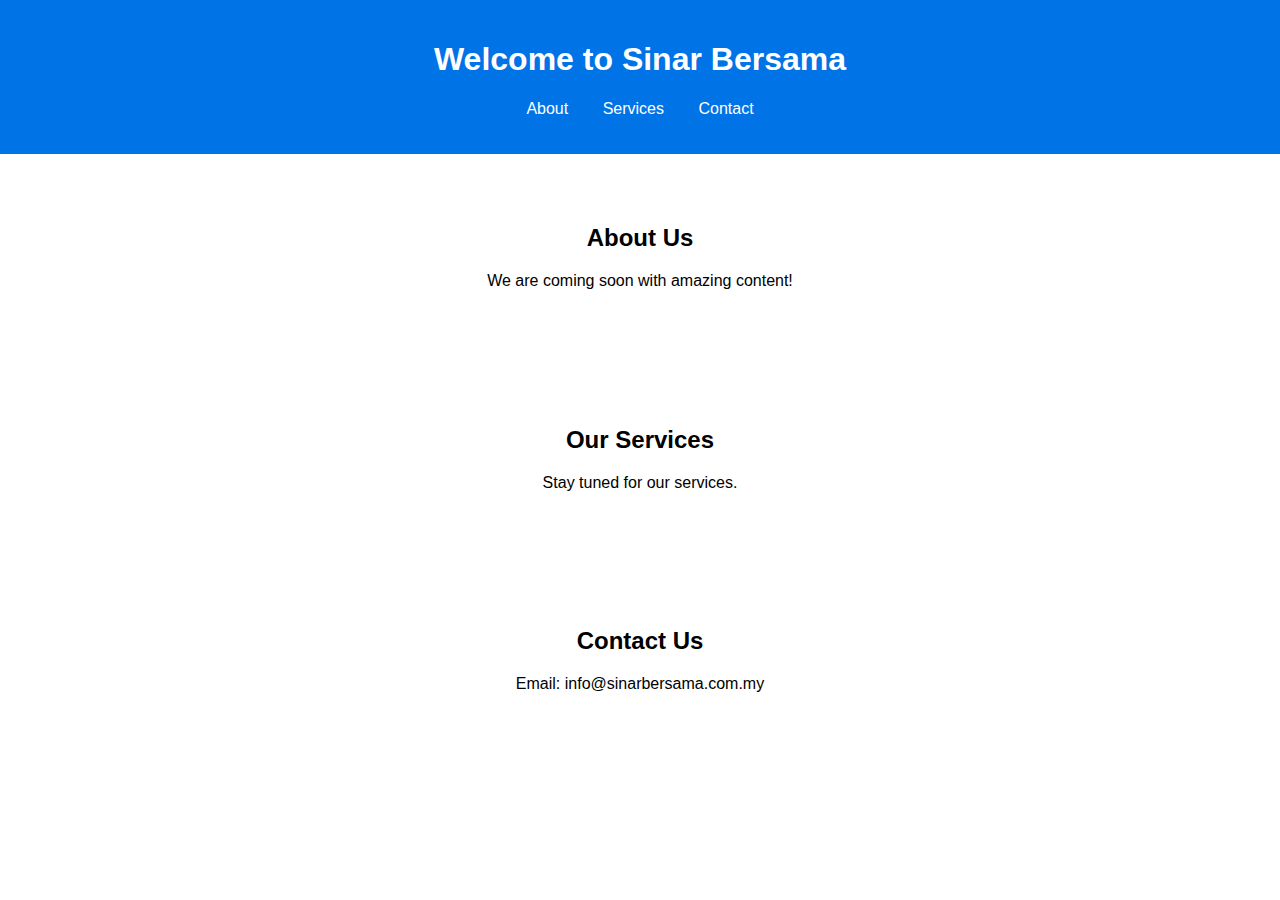
==== index.html @ 193851cc "Initial commit - Sinar Bersama website" ====
<!DOCTYPE html>
<html lang="en">
<head>
    <meta charset="UTF-8">
    <meta name="viewport" content="width=device-width, initial-scale=1.0">
    <title>Sinar Bersama</title>
    <link rel="stylesheet" href="style.css">
</head>
<body>
    <header>
        <h1>Welcome to Sinar Bersama</h1>
        <nav>
            <ul>
                <li><a href="#about">About</a></li>
                <li><a href="#services">Services</a></li>
                <li><a href="#contact">Contact</a></li>
            </ul>
        </nav>
    </header>
    
    <section id="about">
        <h2>About Us</h2>
        <p>We are coming soon with amazing content!</p>
    </section>

    <section id="services">
        <h2>Our Services</h2>
        <p>Stay tuned for our services.</p>
    </section>

    <section id="contact">
        <h2>Contact Us</h2>
        <p>Email: info@sinarbersama.com.my</p>
    </section>
    
    <script src="script.js"></script>

    <style>
        body {
            font-family: Arial, sans-serif;
            margin: 0;
            padding: 0;
            text-align: center;
        }
        header {
            background-color: #0073e6;
            color: white;
            padding: 20px;
        }
        nav ul {
            list-style: none;
            padding: 0;
        }
        nav ul li {
            display: inline;
            margin: 0 15px;
        }
        nav ul li a {
            color: white;
            text-decoration: none;
        }
        section {
            padding: 50px;
        }
    </style>
    
    <script>
        document.addEventListener("DOMContentLoaded", function() {
            console.log("Website loaded successfully");
        });
    </script>
</body>
</html>
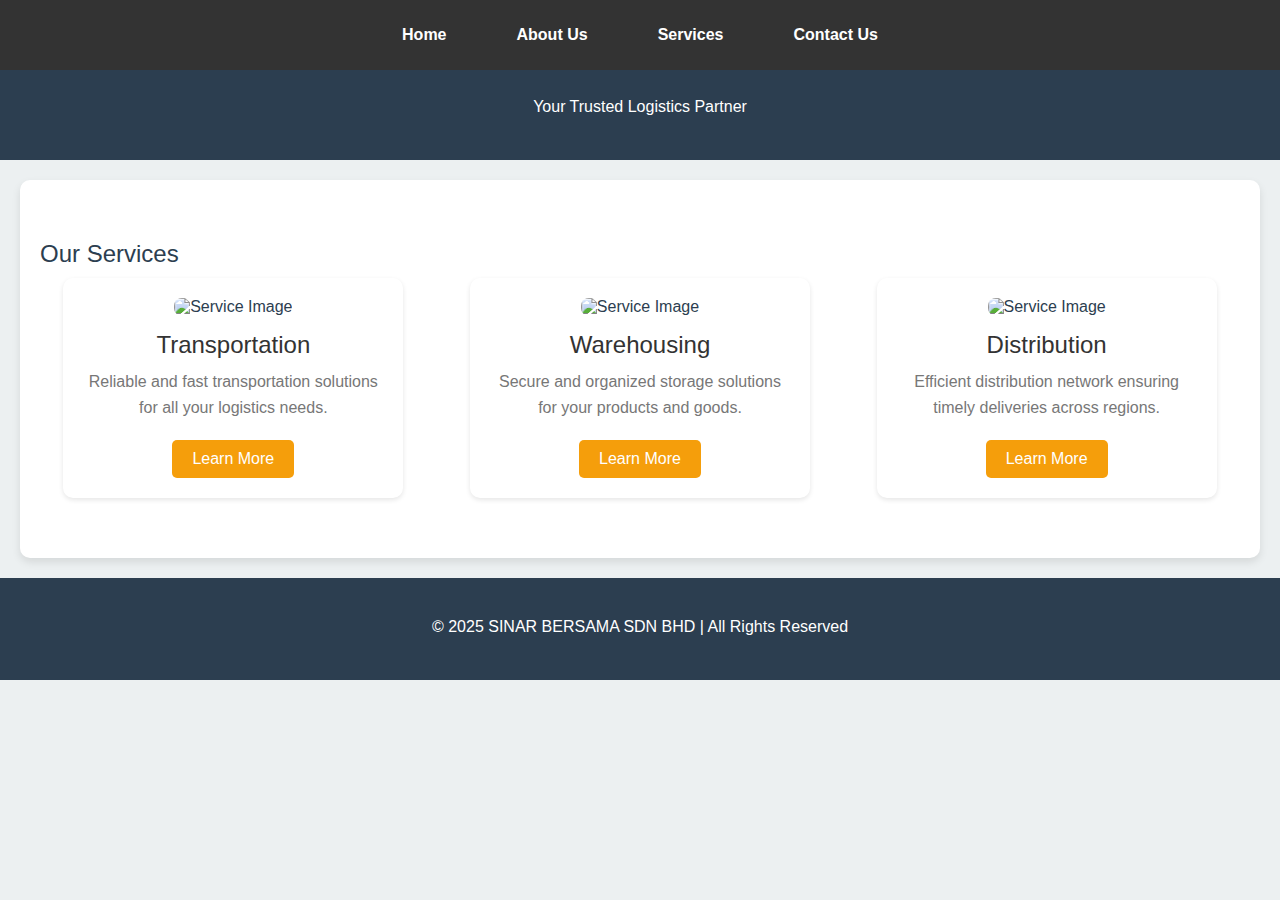
==== commit 28b862e6: "Second Changes on styles and html" ====
--- a/index.html
+++ b/index.html
@@ -3,71 +3,50 @@
 <head>
     <meta charset="UTF-8">
     <meta name="viewport" content="width=device-width, initial-scale=1.0">
-    <title>Sinar Bersama</title>
-    <link rel="stylesheet" href="style.css">
+    <title>SINAR BERSAMA SDN BHD</title>
+    <link rel="stylesheet" href="styles.css">
 </head>
 <body>
     <header>
-        <h1>Welcome to Sinar Bersama</h1>
-        <nav>
-            <ul>
-                <li><a href="#about">About</a></li>
-                <li><a href="#services">Services</a></li>
-                <li><a href="#contact">Contact</a></li>
-            </ul>
-        </nav>
+        <h1>SINAR BERSAMA SDN BHD</h1>
+        <p>Your Trusted Logistics Partner</p>
     </header>
+
+    <nav>
+        <ul>
+            <li><a href="index.html">Home</a></li>
+            <li><a href="about.html">About Us</a></li>
+            <li><a href="services.html">Services</a></li>
+            <li><a href="contact.html">Contact Us</a></li>
+        </ul>
+    </nav>
     
-    <section id="about">
-        <h2>About Us</h2>
-        <p>We are coming soon with amazing content!</p>
+    <section>
+        <h2>Our Services</h2>
+        <div class="card-container">
+            <div class="card">
+                <img src="https://via.placeholder.com/250" alt="Service Image">
+                <div class="card-title">Transportation</div>
+                <p class="card-description">Reliable and fast transportation solutions for all your logistics needs.</p>
+                <button>Learn More</button>
+            </div>
+            <div class="card">
+                <img src="https://via.placeholder.com/250" alt="Service Image">
+                <div class="card-title">Warehousing</div>
+                <p class="card-description">Secure and organized storage solutions for your products and goods.</p>
+                <button>Learn More</button>
+            </div>
+            <div class="card">
+                <img src="https://via.placeholder.com/250" alt="Service Image">
+                <div class="card-title">Distribution</div>
+                <p class="card-description">Efficient distribution network ensuring timely deliveries across regions.</p>
+                <button>Learn More</button>
+            </div>
+        </div>
     </section>
 
-    <section id="services">
-        <h2>Our Services</h2>
-        <p>Stay tuned for our services.</p>
-    </section>
-
-    <section id="contact">
-        <h2>Contact Us</h2>
-        <p>Email: info@sinarbersama.com.my</p>
-    </section>
-    
-    <script src="script.js"></script>
-
-    <style>
-        body {
-            font-family: Arial, sans-serif;
-            margin: 0;
-            padding: 0;
-            text-align: center;
-        }
-        header {
-            background-color: #0073e6;
-            color: white;
-            padding: 20px;
-        }
-        nav ul {
-            list-style: none;
-            padding: 0;
-        }
-        nav ul li {
-            display: inline;
-            margin: 0 15px;
-        }
-        nav ul li a {
-            color: white;
-            text-decoration: none;
-        }
-        section {
-            padding: 50px;
-        }
-    </style>
-    
-    <script>
-        document.addEventListener("DOMContentLoaded", function() {
-            console.log("Website loaded successfully");
-        });
-    </script>
+    <footer>
+        <p>© 2025 SINAR BERSAMA SDN BHD | All Rights Reserved</p>
+    </footer>
 </body>
 </html>
--- a/styles.css
+++ b/styles.css
@@ -0,0 +1,124 @@
+body {
+    font-family: 'Helvetica Neue', sans-serif;
+    background-color: #ECF0F1;
+    color: #2C3E50;
+    margin: 0;
+    padding: 0;
+}
+
+header {
+    background-color: #2C3E50;
+    color: white;
+    padding: 20px;
+    text-align: center;
+}
+
+footer {
+    background-color: #2C3E50;
+    color: white;
+    padding: 20px;
+    text-align: center;
+}
+
+/* Navigation Bar */
+nav {
+    position: fixed;
+    top: 0;
+    width: 100%;
+    background-color: #333;
+    color: white;
+    padding: 10px 0;
+    z-index: 1000;
+}
+
+nav ul {
+    list-style: none;
+    padding: 0;
+    display: flex;
+    justify-content: center;
+}
+
+nav ul li {
+    margin: 0 20px;
+}
+
+nav ul li a {
+    color: white;
+    text-decoration: none;
+    font-weight: bold;
+    padding: 10px 15px;
+    transition: background-color 0.3s ease;
+}
+
+nav ul li a:hover {
+    background-color: #555;
+    border-radius: 5px;
+}
+
+
+section {
+    padding: 40px 20px;
+    margin: 20px auto;
+    max-width: 1200px;
+    background-color: white;
+    border-radius: 10px;
+    box-shadow: 0 4px 8px rgba(0, 0, 0, 0.1);
+}
+
+h1, h2, h3 {
+    font-weight: normal;
+    margin-bottom: 10px;
+}
+
+p {
+    line-height: 1.6;
+    margin-bottom: 20px;
+}
+
+.card-container {
+    display: flex;
+    flex-wrap: wrap;
+    justify-content: space-around;
+    gap: 20px;
+}
+
+.card {
+    background-color: #fff;
+    border-radius: 10px;
+    box-shadow: 0 2px 5px rgba(0, 0, 0, 0.1);
+    width: 300px;
+    padding: 20px;
+    text-align: center;
+    margin-bottom: 20px;
+}
+
+.card img {
+    width: 100%;
+    height: auto;
+    border-radius: 8px;
+}
+
+.card-title {
+    font-size: 1.5em;
+    color: #333;
+    margin-top: 15px;
+}
+
+.card-description {
+    color: #777;
+    margin-top: 10px;
+}
+
+button {
+    background-color: #F59E0B;
+    color: white;
+    border: none;
+    padding: 10px 20px;
+    border-radius: 5px;
+    font-size: 16px;
+    cursor: pointer;
+}
+
+button:hover {
+    background-color: #FBBF24;
+}
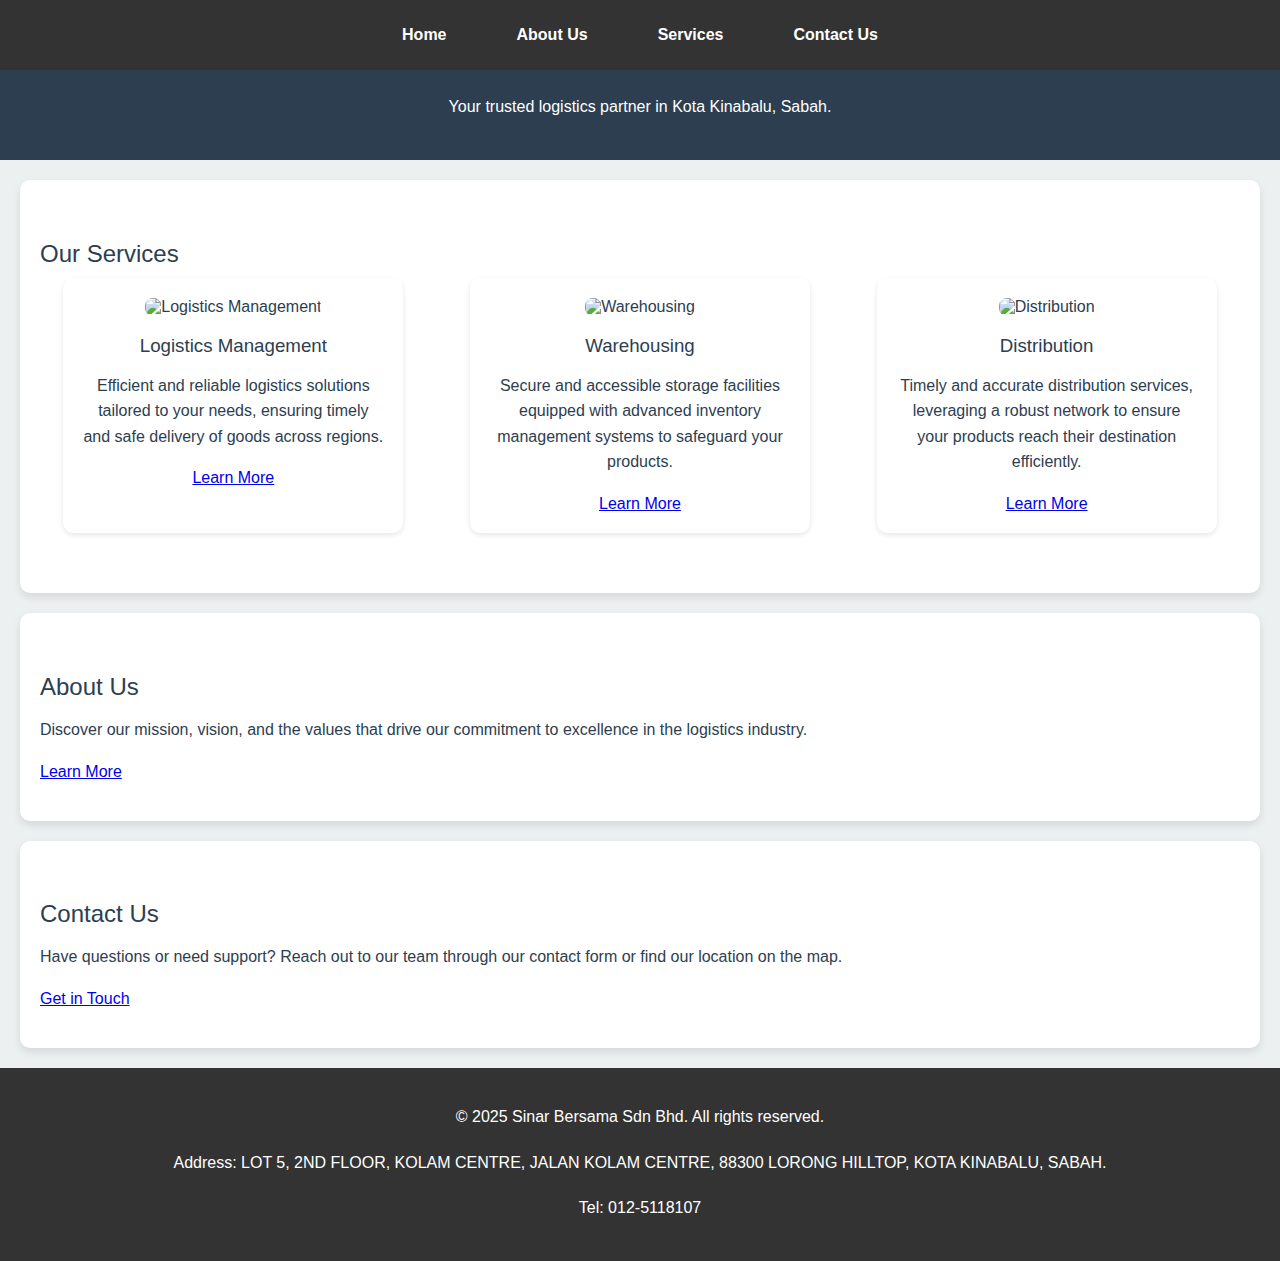
==== commit 40236827: "Design and Content Changes" ====
--- a/index.html
+++ b/index.html
@@ -3,15 +3,10 @@
 <head>
     <meta charset="UTF-8">
     <meta name="viewport" content="width=device-width, initial-scale=1.0">
-    <title>SINAR BERSAMA SDN BHD</title>
+    <title>Sinar Bersama Sdn Bhd - Home</title>
     <link rel="stylesheet" href="styles.css">
 </head>
 <body>
-    <header>
-        <h1>SINAR BERSAMA SDN BHD</h1>
-        <p>Your Trusted Logistics Partner</p>
-    </header>
-
     <nav>
         <ul>
             <li><a href="index.html">Home</a></li>
@@ -20,33 +15,53 @@
             <li><a href="contact.html">Contact Us</a></li>
         </ul>
     </nav>
-    
-    <section>
+
+    <header>
+        <h1>Welcome to Sinar Bersama Sdn Bhd</h1>
+        <p>Your trusted logistics partner in Kota Kinabalu, Sabah.</p>
+    </header>
+
+    <section class="services">
         <h2>Our Services</h2>
         <div class="card-container">
             <div class="card">
-                <img src="https://via.placeholder.com/250" alt="Service Image">
-                <div class="card-title">Transportation</div>
-                <p class="card-description">Reliable and fast transportation solutions for all your logistics needs.</p>
-                <button>Learn More</button>
+                <img src="placeholder-image.jpg" alt="Logistics Management">
+                <h3>Logistics Management</h3>
+                <p>Efficient and reliable logistics solutions tailored to your needs, ensuring timely and safe delivery of goods across regions.</p>
+                <a href="services.html" class="btn">Learn More</a>
             </div>
             <div class="card">
-                <img src="https://via.placeholder.com/250" alt="Service Image">
-                <div class="card-title">Warehousing</div>
-                <p class="card-description">Secure and organized storage solutions for your products and goods.</p>
-                <button>Learn More</button>
+                <img src="placeholder-image.jpg" alt="Warehousing">
+                <h3>Warehousing</h3>
+                <p>Secure and accessible storage facilities equipped with advanced inventory management systems to safeguard your products.</p>
+                <a href="services.html" class="btn">Learn More</a>
             </div>
             <div class="card">
-                <img src="https://via.placeholder.com/250" alt="Service Image">
-                <div class="card-title">Distribution</div>
-                <p class="card-description">Efficient distribution network ensuring timely deliveries across regions.</p>
-                <button>Learn More</button>
+                <img src="placeholder-image.jpg" alt="Distribution">
+                <h3>Distribution</h3>
+                <p>Timely and accurate distribution services, leveraging a robust network to ensure your products reach their destination efficiently.</p>
+                <a href="services.html" class="btn">Learn More</a>
             </div>
         </div>
     </section>
 
+    <section class="about-preview">
+        <h2>About Us</h2>
+        <p>Discover our mission, vision, and the values that drive our commitment to excellence in the logistics industry.</p>
+        <a href="about.html" class="btn">Learn More</a>
+    </section>
+
+    <section class="contact-preview">
+        <h2>Contact Us</h2>
+        <p>Have questions or need support? Reach out to our team through our contact form or find our location on the map.</p>
+        <a href="contact.html" class="btn">Get in Touch</a>
+    </section>
+
     <footer>
-        <p>© 2025 SINAR BERSAMA SDN BHD | All Rights Reserved</p>
+        <p>&copy; 2025 Sinar Bersama Sdn Bhd. All rights reserved.</p>
+        <p>Address: LOT 5, 2ND FLOOR, KOLAM CENTRE, JALAN KOLAM CENTRE, 88300 LORONG HILLTOP, KOTA KINABALU, SABAH.</p>
+        <p>Tel: 012-5118107</p>
     </footer>
+    
 </body>
 </html>
--- a/styles.css
+++ b/styles.css
@@ -14,11 +14,13 @@
 }
 
 footer {
-    background-color: #2C3E50;
+    background-color: #333;
     color: white;
     padding: 20px;
     text-align: center;
+    margin-top: 20px;
 }
+
 
 /* Navigation Bar */
 nav {
@@ -122,3 +124,59 @@
 button:hover {
     background-color: #FBBF24;
 }
+
+.contact-form {
+    max-width: 600px;
+    margin: 20px auto;
+    background-color: #fff;
+    padding: 20px;
+    border-radius: 8px;
+    box-shadow: 0 2px 4px rgba(0, 0, 0, 0.1);
+}
+
+.contact-form h2 {
+    text-align: center;
+    color: #333;
+}
+
+.form-group {
+    margin-bottom: 15px;
+}
+
+.form-group label {
+    display: block;
+    font-weight: bold;
+    margin-bottom: 5px;
+    color: #333;
+}
+
+.form-group input,
+.form-group textarea {
+    width: 100%;
+    padding: 10px;
+    border: 1px solid #ccc;
+    border-radius: 4px;
+    box-sizing: border-box;
+    font-size: 16px;
+}
+
+.form-group textarea {
+    resize: vertical;
+}
+
+.contact-form .btn {
+    display: block;
+    width: 100%;
+    padding: 10px;
+    background-color: #333;
+    color: #fff;
+    border: none;
+    border-radius: 4px;
+    font-size: 16px;
+    cursor: pointer;
+    transition: background-color 0.3s ease;
+}
+
+.contact-form .btn:hover {
+    background-color: #555;
+}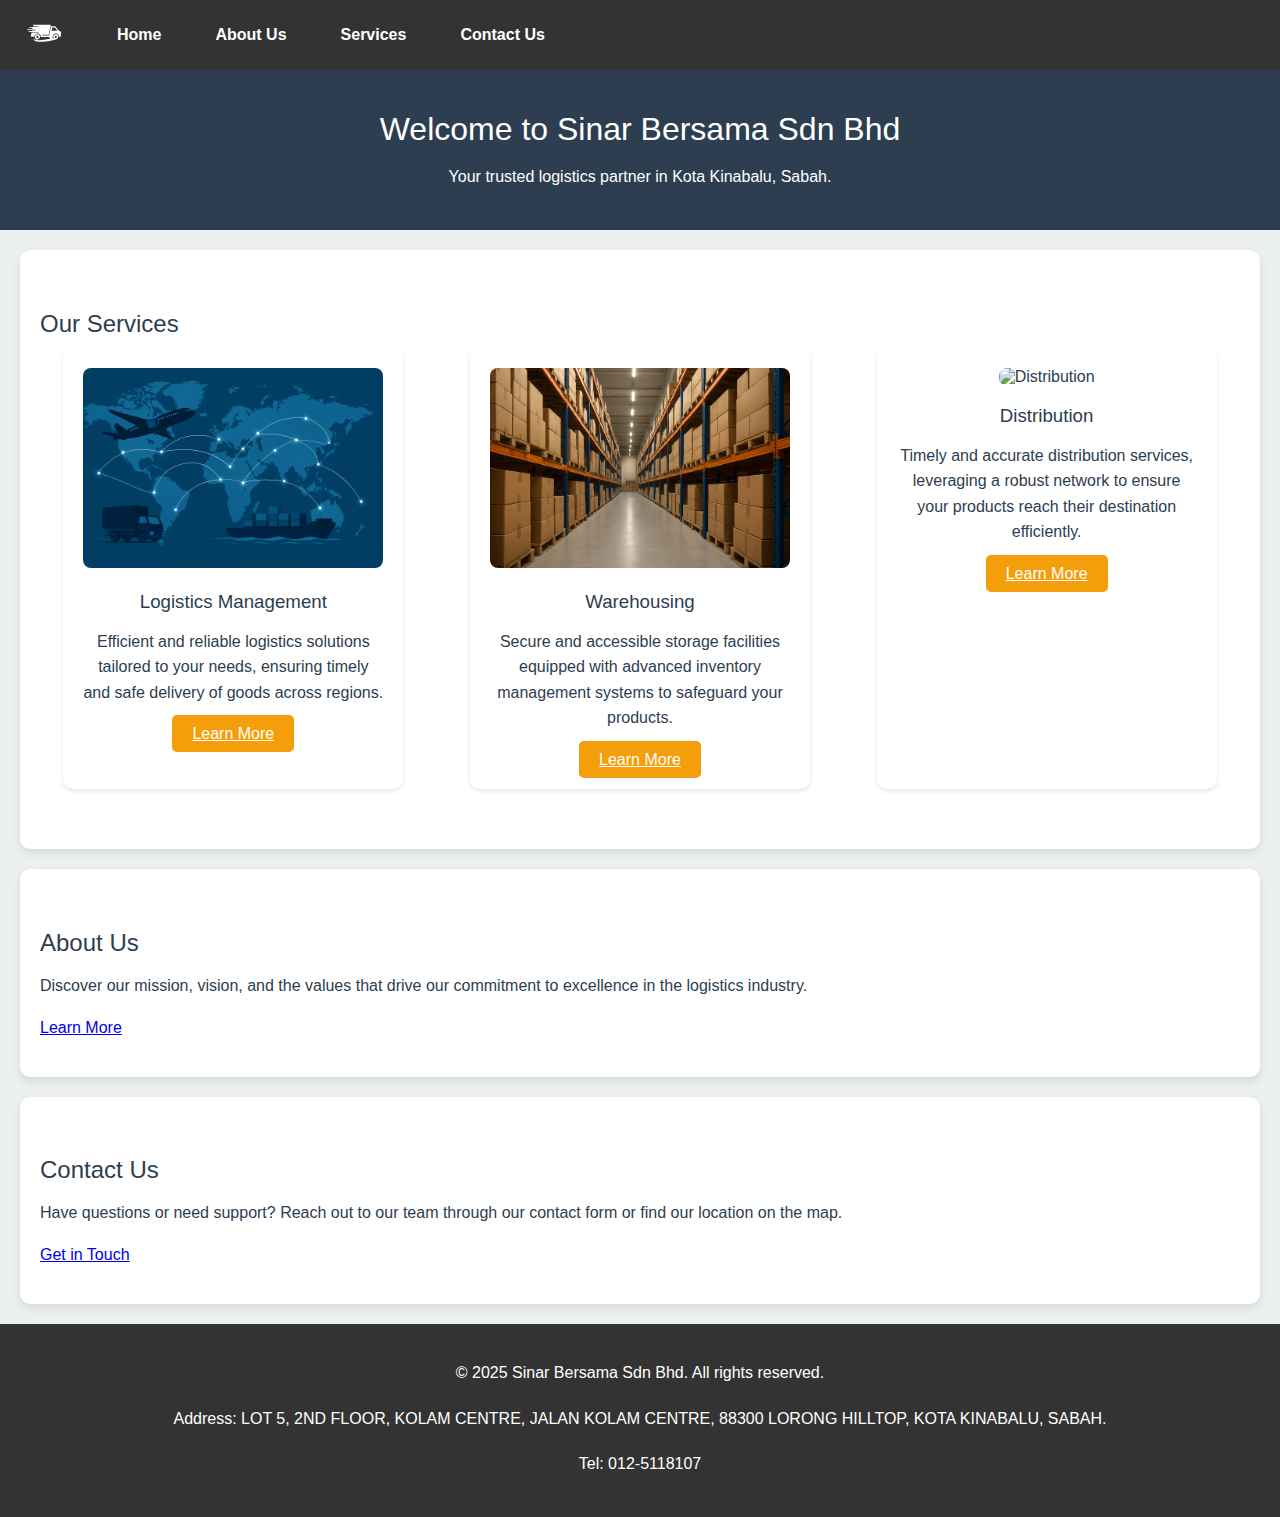
==== commit bcf371ef: "Added Logo" ====
--- a/index.html
+++ b/index.html
@@ -8,6 +8,7 @@
 </head>
 <body>
     <nav>
+        <img src="images/logoW.svg" a href="index.html" alt="Sinar Bersama Sdn Bhd Logo" class="logo">
         <ul>
             <li><a href="index.html">Home</a></li>
             <li><a href="about.html">About Us</a></li>
@@ -25,22 +26,22 @@
         <h2>Our Services</h2>
         <div class="card-container">
             <div class="card">
-                <img src="placeholder-image.jpg" alt="Logistics Management">
+                <img src="images/transport.png" alt="Logistics Management">
                 <h3>Logistics Management</h3>
                 <p>Efficient and reliable logistics solutions tailored to your needs, ensuring timely and safe delivery of goods across regions.</p>
-                <a href="services.html" class="btn">Learn More</a>
+                <a href="services.html" class="button">Learn More</a>
             </div>
             <div class="card">
-                <img src="placeholder-image.jpg" alt="Warehousing">
+                <img src="images/warehouse.png" alt="Warehousing">
                 <h3>Warehousing</h3>
                 <p>Secure and accessible storage facilities equipped with advanced inventory management systems to safeguard your products.</p>
-                <a href="services.html" class="btn">Learn More</a>
+                <a href="services.html" class="button">Learn More</a>
             </div>
             <div class="card">
                 <img src="placeholder-image.jpg" alt="Distribution">
                 <h3>Distribution</h3>
                 <p>Timely and accurate distribution services, leveraging a robust network to ensure your products reach their destination efficiently.</p>
-                <a href="services.html" class="btn">Learn More</a>
+                <a href="services.html" class="button">Learn More</a>
             </div>
         </div>
     </section>
@@ -62,6 +63,7 @@
         <p>Address: LOT 5, 2ND FLOOR, KOLAM CENTRE, JALAN KOLAM CENTRE, 88300 LORONG HILLTOP, KOTA KINABALU, SABAH.</p>
         <p>Tel: 012-5118107</p>
     </footer>
+
     
 </body>
 </html>
--- a/styles.css
+++ b/styles.css
@@ -22,39 +22,41 @@
 }
 
 
-/* Navigation Bar */
+/* Navigation Styling */
 nav {
-    position: fixed;
-    top: 0;
-    width: 100%;
-    background-color: #333;
-    color: white;
-    padding: 10px 0;
-    z-index: 1000;
+    display: flex;
+    align-items: center;
+    background-color: #333; /* Adjust the background color as needed */
+    padding: 10px 20px;
+}
+
+nav .logo {
+    height: 50px; 
+    margin-right: 20px;
 }
 
 nav ul {
-    list-style: none;
+    list-style-type: none;
+    margin: 0;
     padding: 0;
     display: flex;
-    justify-content: center;
 }
 
 nav ul li {
-    margin: 0 20px;
+    margin: 0 15px;
 }
 
 nav ul li a {
-    color: white;
     text-decoration: none;
+    color: #fff; /* Adjust the text color as needed */
     font-weight: bold;
-    padding: 10px 15px;
+    padding: 8px 12px;
     transition: background-color 0.3s ease;
 }
 
 nav ul li a:hover {
-    background-color: #555;
-    border-radius: 5px;
+    background-color: #555; /* Adjust the hover background color as needed */
+    border-radius: 4px;
 }
 
 
@@ -111,7 +113,7 @@
     margin-top: 10px;
 }
 
-button {
+.button {
     background-color: #F59E0B;
     color: white;
     border: none;
@@ -121,62 +123,7 @@
     cursor: pointer;
 }
 
-button:hover {
+.button:hover {
     background-color: #FBBF24;
 }
 
-.contact-form {
-    max-width: 600px;
-    margin: 20px auto;
-    background-color: #fff;
-    padding: 20px;
-    border-radius: 8px;
-    box-shadow: 0 2px 4px rgba(0, 0, 0, 0.1);
-}
-
-.contact-form h2 {
-    text-align: center;
-    color: #333;
-}
-
-.form-group {
-    margin-bottom: 15px;
-}
-
-.form-group label {
-    display: block;
-    font-weight: bold;
-    margin-bottom: 5px;
-    color: #333;
-}
-
-.form-group input,
-.form-group textarea {
-    width: 100%;
-    padding: 10px;
-    border: 1px solid #ccc;
-    border-radius: 4px;
-    box-sizing: border-box;
-    font-size: 16px;
-}
-
-.form-group textarea {
-    resize: vertical;
-}
-
-.contact-form .btn {
-    display: block;
-    width: 100%;
-    padding: 10px;
-    background-color: #333;
-    color: #fff;
-    border: none;
-    border-radius: 4px;
-    font-size: 16px;
-    cursor: pointer;
-    transition: background-color 0.3s ease;
-}
-
-.contact-form .btn:hover {
-    background-color: #555;
-}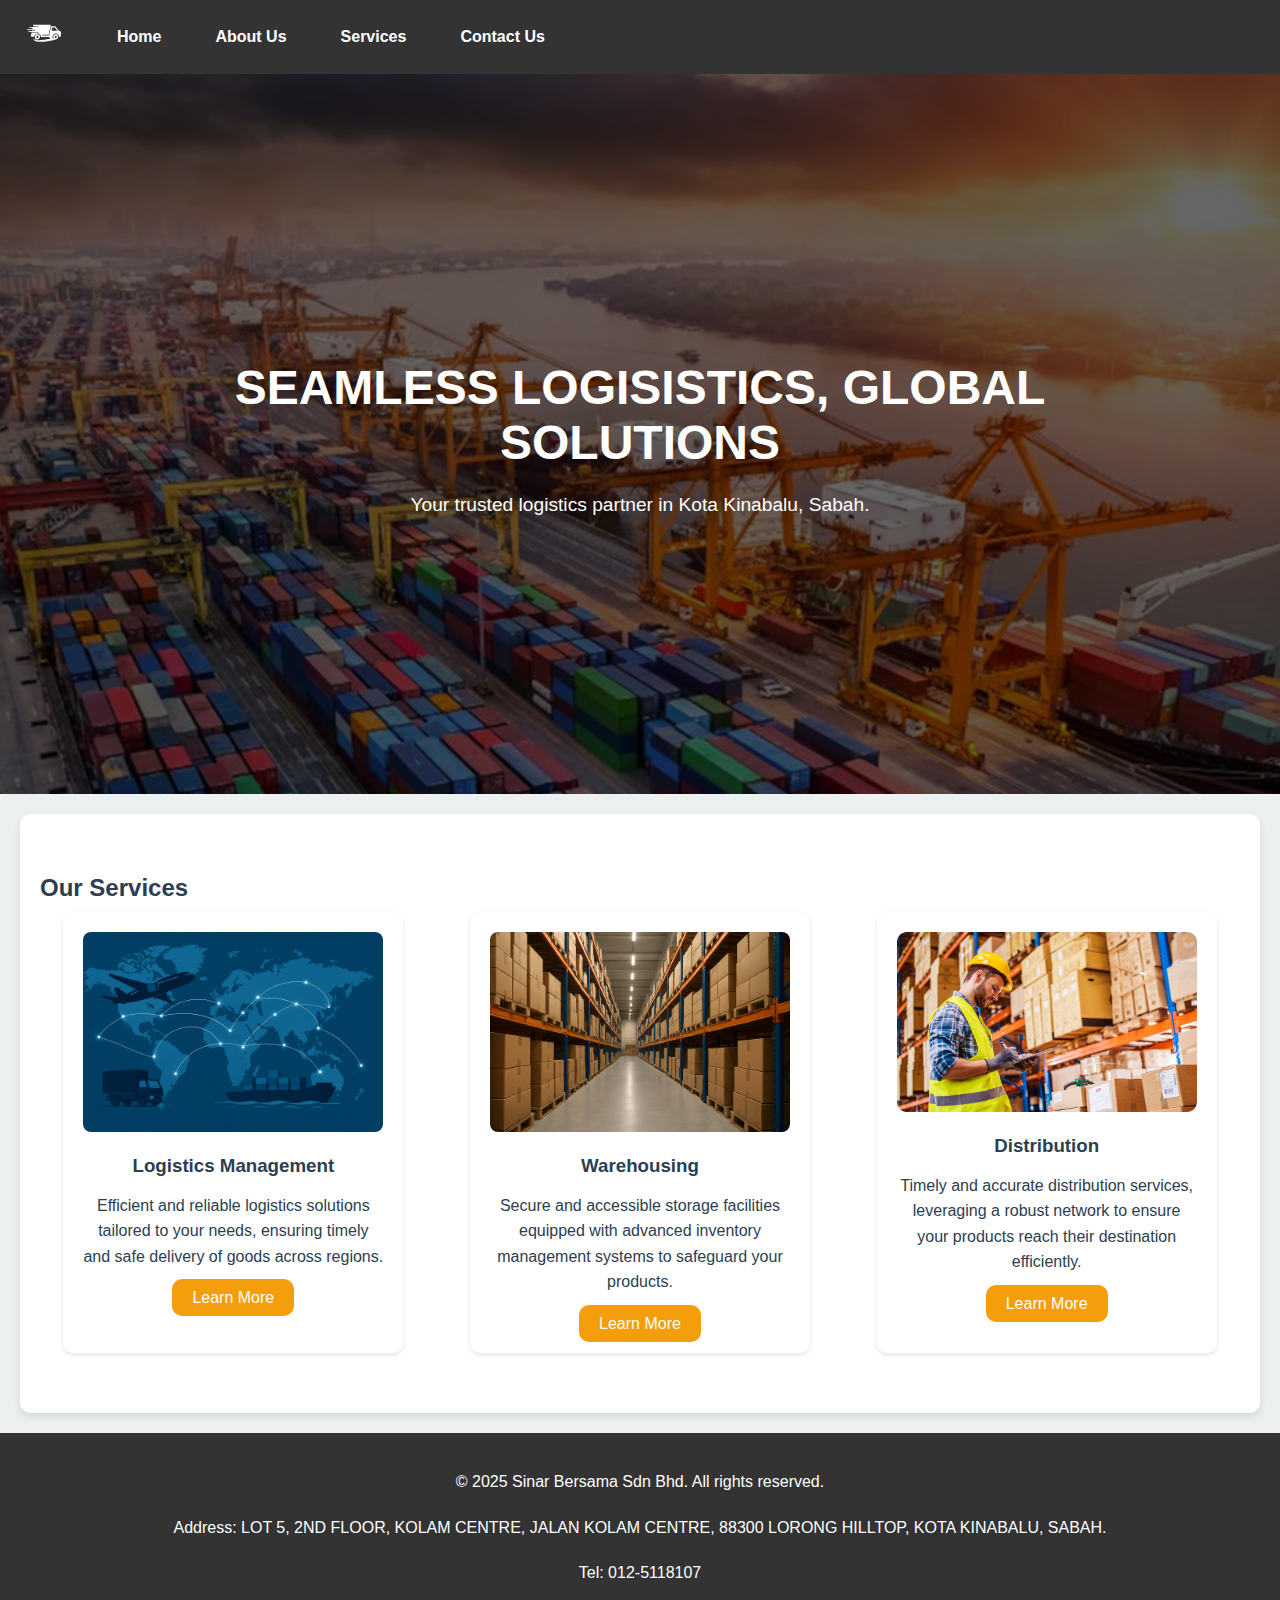
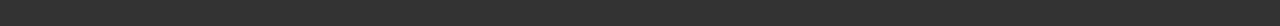
==== commit e7cf0ff5: "Front Page" ====
--- a/index.html
+++ b/index.html
@@ -8,7 +8,7 @@
 </head>
 <body>
     <nav>
-        <img src="images/logoW.svg" a href="index.html" alt="Sinar Bersama Sdn Bhd Logo" class="logo">
+        <a href="index.html" ><img src="images/logoW.svg" a href="index.html" alt="Sinar Bersama Sdn Bhd Logo" class="logo"></a>
         <ul>
             <li><a href="index.html">Home</a></li>
             <li><a href="about.html">About Us</a></li>
@@ -17,12 +17,16 @@
         </ul>
     </nav>
 
-    <header>
-        <h1>Welcome to Sinar Bersama Sdn Bhd</h1>
-        <p>Your trusted logistics partner in Kota Kinabalu, Sabah.</p>
+    <!-- FRONT SECTION -->
+    <header class="front">
+        <div class="front-content">
+            <h1>SEAMLESS LOGISISTICS, GLOBAL SOLUTIONS</h1>
+            <p>Your trusted logistics partner in Kota Kinabalu, Sabah.</p>
+        </div>
     </header>
 
-    <section class="services">
+    <!-- SERVICES SECTION -->
+    <section>
         <h2>Our Services</h2>
         <div class="card-container">
             <div class="card">
@@ -38,7 +42,7 @@
                 <a href="services.html" class="button">Learn More</a>
             </div>
             <div class="card">
-                <img src="placeholder-image.jpg" alt="Distribution">
+                <img src="images/human.png" alt="Distribution">
                 <h3>Distribution</h3>
                 <p>Timely and accurate distribution services, leveraging a robust network to ensure your products reach their destination efficiently.</p>
                 <a href="services.html" class="button">Learn More</a>
@@ -46,24 +50,11 @@
         </div>
     </section>
 
-    <section class="about-preview">
-        <h2>About Us</h2>
-        <p>Discover our mission, vision, and the values that drive our commitment to excellence in the logistics industry.</p>
-        <a href="about.html" class="btn">Learn More</a>
-    </section>
-
-    <section class="contact-preview">
-        <h2>Contact Us</h2>
-        <p>Have questions or need support? Reach out to our team through our contact form or find our location on the map.</p>
-        <a href="contact.html" class="btn">Get in Touch</a>
-    </section>
-
+    <!-- FOOTER -->
     <footer>
         <p>&copy; 2025 Sinar Bersama Sdn Bhd. All rights reserved.</p>
         <p>Address: LOT 5, 2ND FLOOR, KOLAM CENTRE, JALAN KOLAM CENTRE, 88300 LORONG HILLTOP, KOTA KINABALU, SABAH.</p>
         <p>Tel: 012-5118107</p>
     </footer>
-
-    
 </body>
 </html>
--- a/styles.css
+++ b/styles.css
@@ -4,13 +4,6 @@
     color: #2C3E50;
     margin: 0;
     padding: 0;
-}
-
-header {
-    background-color: #2C3E50;
-    color: white;
-    padding: 20px;
-    text-align: center;
 }
 
 footer {
@@ -59,8 +52,37 @@
     border-radius: 4px;
 }
 
+/* Front Header Styling */
+.front {
+    height: 80vh;
+    background: url('images/container.png') no-repeat center center/cover;
+    position: relative;
+    display: flex;
+    align-items: center;
+    justify-content: center;
+    color: white;
+    text-align: center;
+}
 
+.front-content {
+    position: relative;
+    z-index: 2;
+    max-width: 80%;
+}
+
+.front-content h1 {
+    font-size: 3rem;
+    font-weight: 900;
+    margin-bottom: 20px;
+}
+
+.front-content p {
+    font-size: 1.2rem;
+}
+
+/* Section Styling */
 section {
+    position: relative;
     padding: 40px 20px;
     margin: 20px auto;
     max-width: 1200px;
@@ -70,7 +92,7 @@
 }
 
 h1, h2, h3 {
-    font-weight: normal;
+    font-weight: bold;
     margin-bottom: 10px;
 }
 
@@ -79,6 +101,7 @@
     margin-bottom: 20px;
 }
 
+/* Cards Styling */
 .card-container {
     display: flex;
     flex-wrap: wrap;
@@ -117,8 +140,9 @@
     background-color: #F59E0B;
     color: white;
     border: none;
+    text-decoration: none;
     padding: 10px 20px;
-    border-radius: 5px;
+    border-radius: 10px;
     font-size: 16px;
     cursor: pointer;
 }
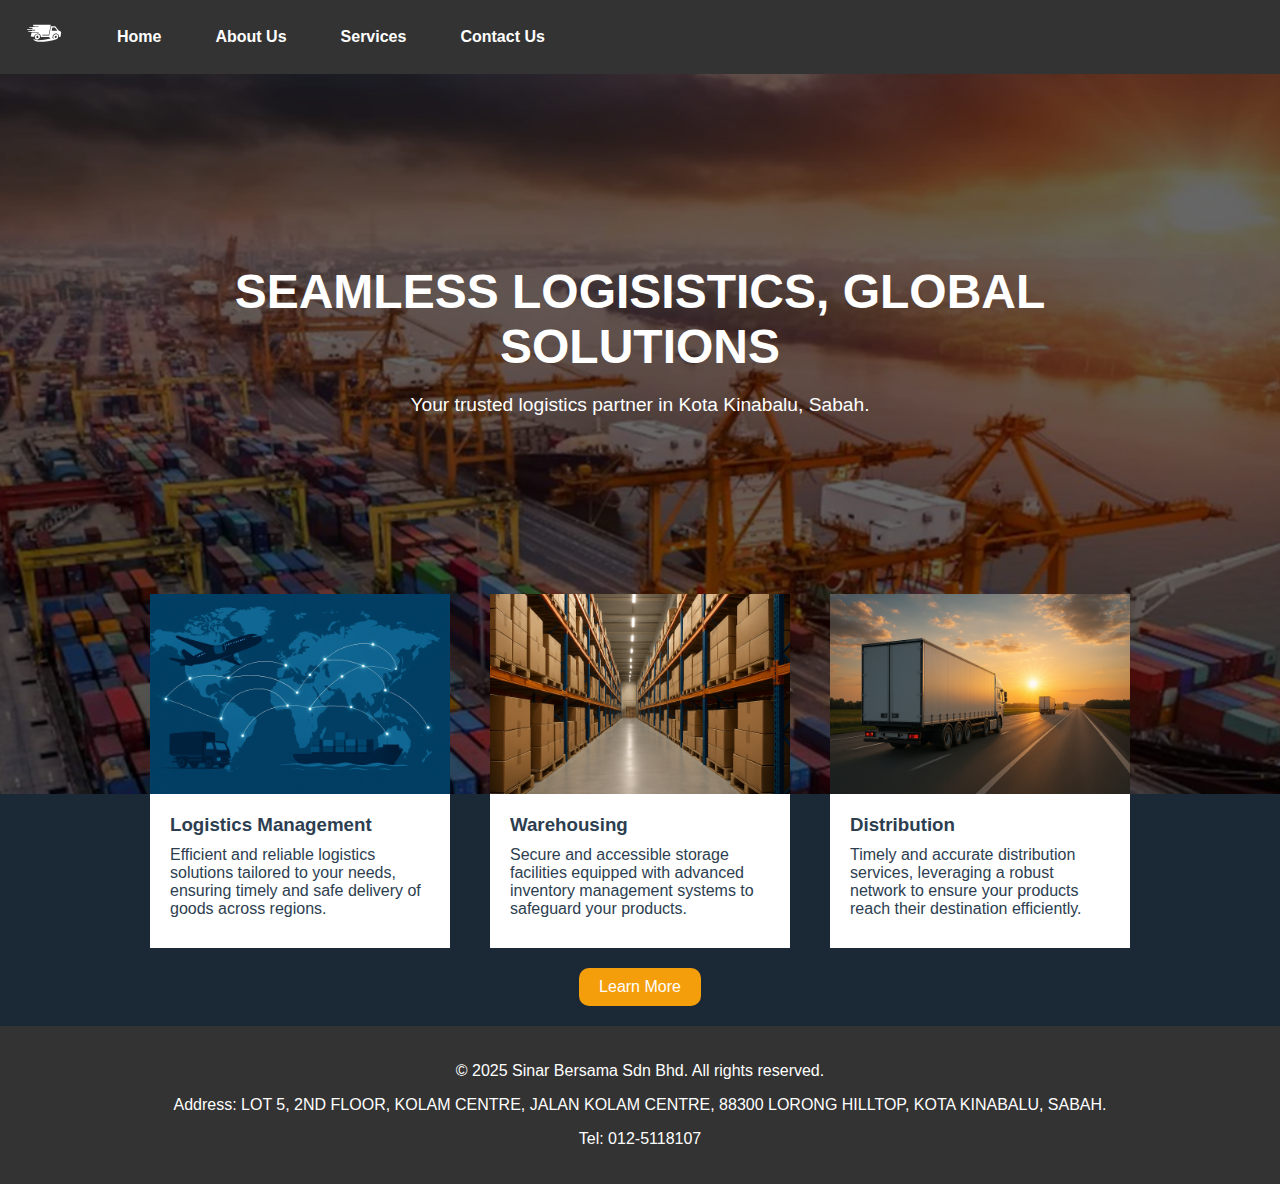
==== commit b1c0e068: "Changed Design" ====
--- a/index.html
+++ b/index.html
@@ -25,30 +25,34 @@
         </div>
     </header>
 
-    <!-- SERVICES SECTION -->
-    <section>
-        <h2>Our Services</h2>
-        <div class="card-container">
-            <div class="card">
-                <img src="images/transport.png" alt="Logistics Management">
+    <!-- MAIN SECTION -->
+    <div class="card-container">
+        <div class="card">
+            <img src="images/transport.png" alt="Logistics Management">
+            <div class="card-content">
                 <h3>Logistics Management</h3>
                 <p>Efficient and reliable logistics solutions tailored to your needs, ensuring timely and safe delivery of goods across regions.</p>
-                <a href="services.html" class="button">Learn More</a>
             </div>
-            <div class="card">
-                <img src="images/warehouse.png" alt="Warehousing">
+        </div>
+        <div class="card">
+            <img src="images/warehouse.png" alt="Warehousing">
+            <div class="card-content">
                 <h3>Warehousing</h3>
                 <p>Secure and accessible storage facilities equipped with advanced inventory management systems to safeguard your products.</p>
-                <a href="services.html" class="button">Learn More</a>
             </div>
-            <div class="card">
-                <img src="images/human.png" alt="Distribution">
+        </div>
+        <div class="card">
+            <img src="images/truck.png" alt="Distribution">
+            <div class="card-content">
                 <h3>Distribution</h3>
                 <p>Timely and accurate distribution services, leveraging a robust network to ensure your products reach their destination efficiently.</p>
-                <a href="services.html" class="button">Learn More</a>
             </div>
         </div>
-    </section>
+    </div>
+    <div class="button-container">
+        <a href="services.html" class="button">Learn More</a>
+    </div>
+    
 
     <!-- FOOTER -->
     <footer>
--- a/styles.css
+++ b/styles.css
@@ -1,6 +1,6 @@
 body {
-    font-family: 'Helvetica Neue', sans-serif;
-    background-color: #ECF0F1;
+    font-family: 'Segoe UI', 'Helvetica Neue', sans-serif;
+    background-color: #1b2936;
     color: #2C3E50;
     margin: 0;
     padding: 0;
@@ -13,7 +13,6 @@
     text-align: center;
     margin-top: 20px;
 }
-
 
 /* Navigation Styling */
 nav {
@@ -68,6 +67,7 @@
     position: relative;
     z-index: 2;
     max-width: 80%;
+    margin-bottom: 200px;
 }
 
 .front-content h1 {
@@ -80,49 +80,38 @@
     font-size: 1.2rem;
 }
 
-/* Section Styling */
-section {
-    position: relative;
-    padding: 40px 20px;
-    margin: 20px auto;
-    max-width: 1200px;
-    background-color: white;
-    border-radius: 10px;
-    box-shadow: 0 4px 8px rgba(0, 0, 0, 0.1);
-}
-
-h1, h2, h3 {
-    font-weight: bold;
-    margin-bottom: 10px;
-}
-
-p {
-    line-height: 1.6;
-    margin-bottom: 20px;
-}
-
 /* Cards Styling */
 .card-container {
+    position: relative;
+    margin-top: -220px;
     display: flex;
+    justify-content: center;
     flex-wrap: wrap;
-    justify-content: space-around;
-    gap: 20px;
+    
 }
 
 .card {
-    background-color: #fff;
-    border-radius: 10px;
-    box-shadow: 0 2px 5px rgba(0, 0, 0, 0.1);
     width: 300px;
-    padding: 20px;
-    text-align: center;
-    margin-bottom: 20px;
+    text-align: left;
+    margin: 20px;
+    background-color: white;
+    border-radius: 0; 
+    overflow: hidden;
 }
 
 .card img {
     width: 100%;
-    height: auto;
-    border-radius: 8px;
+    height: 200px;
+    display: block;
+    border-radius: 0;
+}
+
+.card-content {
+    padding: 20px;
+}
+
+.card h3, .card p {
+    margin: 0 0 10px;
 }
 
 .card-title {
@@ -136,6 +125,12 @@
     margin-top: 10px;
 }
 
+.button-container {
+    display: flex;
+    justify-content: center;
+    align-items: center;
+    margin: 0;
+}
 .button {
     background-color: #F59E0B;
     color: white;
@@ -151,3 +146,12 @@
     background-color: #FBBF24;
 }
 
+.outside{
+    display: flex;
+    justify-content: center;
+    color: white;
+}
+
+.contact{
+    color: white;
+}
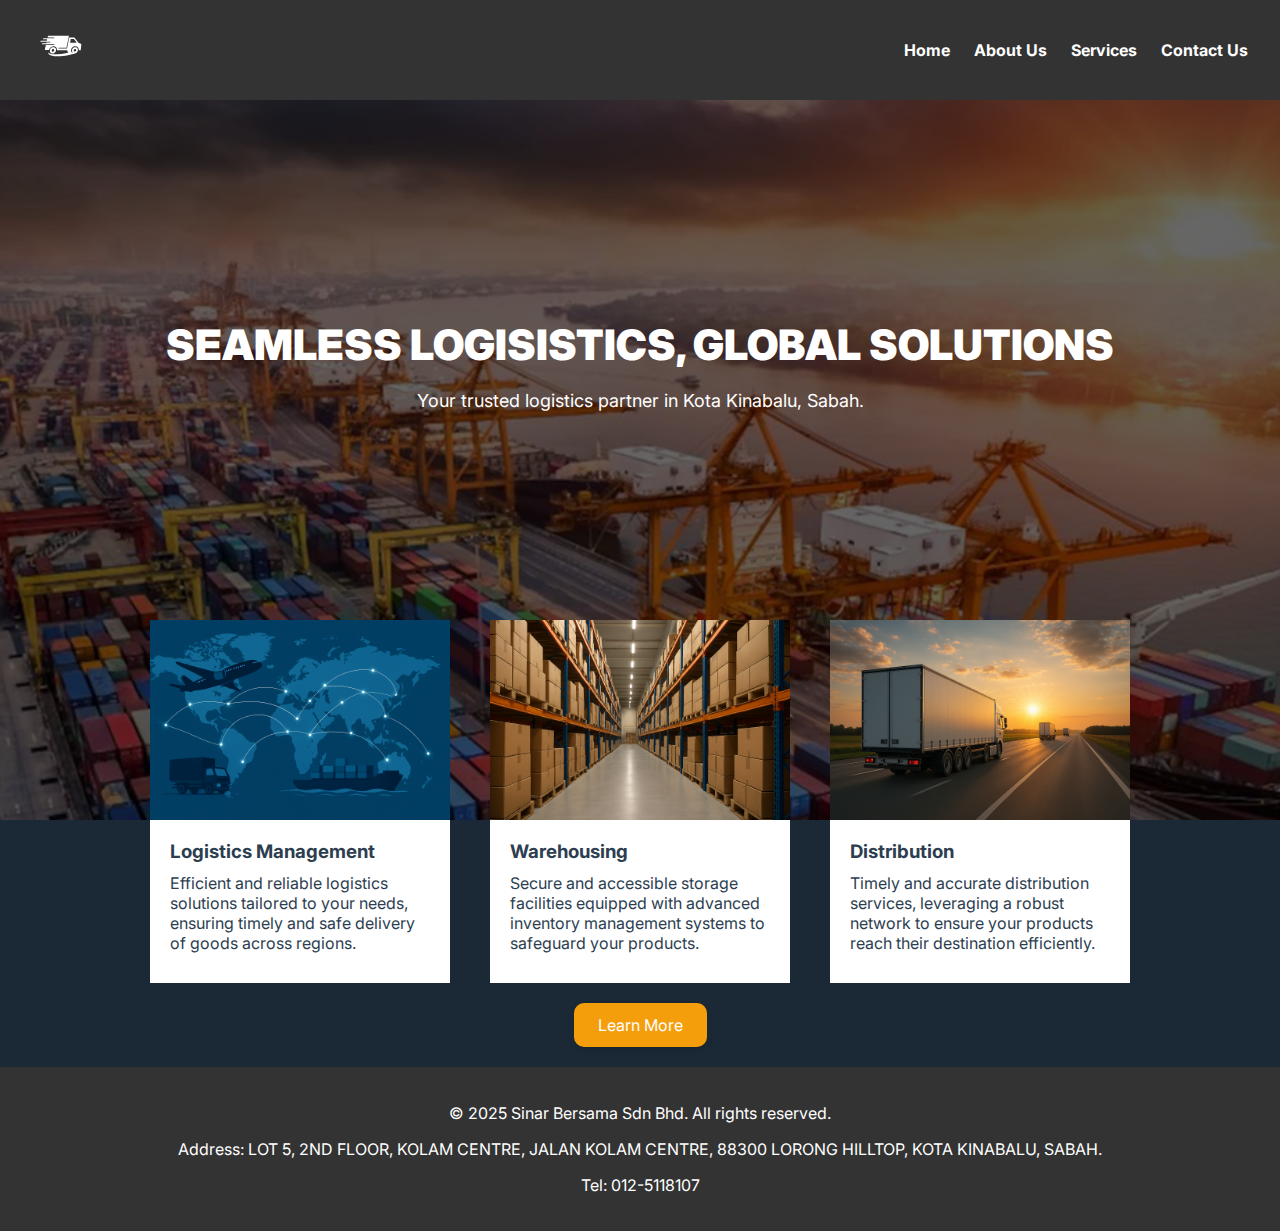
==== commit 96e53720: "Improved with Responsiveness" ====
--- a/index.html
+++ b/index.html
@@ -1,21 +1,36 @@
 <!DOCTYPE html>
 <html lang="en">
+
 <head>
     <meta charset="UTF-8">
     <meta name="viewport" content="width=device-width, initial-scale=1.0">
     <title>Sinar Bersama Sdn Bhd - Home</title>
     <link rel="stylesheet" href="styles.css">
+    <link href="https://fonts.googleapis.com/css2?family=Inter:wght@400;700&display=swap" rel="stylesheet">
 </head>
+<script>
+    function toggleNav() {
+        var x = document.getElementById("myTopnav");
+        if (x.className === "topnav") {
+            x.className += " responsive";
+        } else {
+            x.className = "topnav";
+        }
+    }
+</script>
+
 <body>
-    <nav>
-        <a href="index.html" ><img src="images/logoW.svg" a href="index.html" alt="Sinar Bersama Sdn Bhd Logo" class="logo"></a>
-        <ul>
-            <li><a href="index.html">Home</a></li>
-            <li><a href="about.html">About Us</a></li>
-            <li><a href="services.html">Services</a></li>
-            <li><a href="contact.html">Contact Us</a></li>
-        </ul>
-    </nav>
+    <div class="topnav" id="myTopnav">
+        <a href="index.html" class="logo-link">
+            <img src="images/logoW.svg" alt="Sinar Bersama Sdn Bhd Logo" class="logo">
+        </a>
+        <a href="index.html">Home</a>
+        <a href="about.html">About Us</a>
+        <a href="services.html">Services</a>
+        <a href="contact.html">Contact Us</a>
+        <a href="javascript:void(0);" class="icon" onclick="toggleNav()">&#9776;</a>
+    </div>
+
 
     <!-- FRONT SECTION -->
     <header class="front">
@@ -31,28 +46,31 @@
             <img src="images/transport.png" alt="Logistics Management">
             <div class="card-content">
                 <h3>Logistics Management</h3>
-                <p>Efficient and reliable logistics solutions tailored to your needs, ensuring timely and safe delivery of goods across regions.</p>
+                <p>Efficient and reliable logistics solutions tailored to your needs, ensuring timely and safe delivery
+                    of goods across regions.</p>
             </div>
         </div>
         <div class="card">
             <img src="images/warehouse.png" alt="Warehousing">
             <div class="card-content">
                 <h3>Warehousing</h3>
-                <p>Secure and accessible storage facilities equipped with advanced inventory management systems to safeguard your products.</p>
+                <p>Secure and accessible storage facilities equipped with advanced inventory management systems to
+                    safeguard your products.</p>
             </div>
         </div>
         <div class="card">
             <img src="images/truck.png" alt="Distribution">
             <div class="card-content">
                 <h3>Distribution</h3>
-                <p>Timely and accurate distribution services, leveraging a robust network to ensure your products reach their destination efficiently.</p>
+                <p>Timely and accurate distribution services, leveraging a robust network to ensure your products reach
+                    their destination efficiently.</p>
             </div>
         </div>
     </div>
     <div class="button-container">
         <a href="services.html" class="button">Learn More</a>
     </div>
-    
+
 
     <!-- FOOTER -->
     <footer>
@@ -61,4 +79,5 @@
         <p>Tel: 012-5118107</p>
     </footer>
 </body>
-</html>
+
+</html>--- a/styles.css
+++ b/styles.css
@@ -1,5 +1,5 @@
 body {
-    font-family: 'Segoe UI', 'Helvetica Neue', sans-serif;
+    font-family: 'Inter', 'Segoe UI', 'Helvetica Neue', sans-serif;
     background-color: #1b2936;
     color: #2C3E50;
     margin: 0;
@@ -14,41 +14,50 @@
     margin-top: 20px;
 }
 
-/* Navigation Styling */
-nav {
+/* Default topnav style */
+.topnav {
+    overflow: hidden;
     display: flex;
     align-items: center;
-    background-color: #333; /* Adjust the background color as needed */
+    background-color: #333;
     padding: 10px 20px;
 }
 
-nav .logo {
-    height: 50px; 
+.topnav a {
+    float: left;
+    display: block;
+    color: white;
+    text-align: center;
+    text-decoration: none;
+    padding: 8px 12px;
+    font-weight: bold;
+}
+
+.topnav a:hover {
+    font-size: large;
+}
+
+.topnav .logo {
+    height: 60px;
     margin-right: 20px;
 }
 
-nav ul {
-    list-style-type: none;
-    margin: 0;
-    padding: 0;
-    display: flex;
-}
-
-nav ul li {
-    margin: 0 15px;
-}
-
-nav ul li a {
-    text-decoration: none;
-    color: #fff; /* Adjust the text color as needed */
-    font-weight: bold;
-    padding: 8px 12px;
-    transition: background-color 0.3s ease;
-}
-
-nav ul li a:hover {
-    background-color: #555; /* Adjust the hover background color as needed */
-    border-radius: 4px;
+.topnav .logo-link {
+    margin-right: auto;
+}
+
+.topnav .icon {
+    display: none;
+    font-size: 28px;
+    cursor: pointer;
+    position: absolute;
+    right: 0;
+    top: 0;
+    padding: 20px;
+}
+
+.topnav .icon:hover {
+    font-size: 28px;
 }
 
 /* Front Header Styling */
@@ -71,15 +80,10 @@
 }
 
 .front-content h1 {
-    font-size: 3rem;
     font-weight: 900;
     margin-bottom: 20px;
 }
 
-.front-content p {
-    font-size: 1.2rem;
-}
-
 /* Cards Styling */
 .card-container {
     position: relative;
@@ -87,7 +91,7 @@
     display: flex;
     justify-content: center;
     flex-wrap: wrap;
-    
+
 }
 
 .card {
@@ -95,8 +99,14 @@
     text-align: left;
     margin: 20px;
     background-color: white;
-    border-radius: 0; 
+    border-radius: 0;
     overflow: hidden;
+    transition: transform 0.3s ease, box-shadow 0.3s ease;
+}
+
+.card:hover {
+    transform: scale(1.05);
+    box-shadow: 0 10px 20px rgba(0, 0, 0, 0.2);
 }
 
 .card img {
@@ -110,7 +120,8 @@
     padding: 20px;
 }
 
-.card h3, .card p {
+.card h3,
+.card p {
     margin: 0 0 10px;
 }
 
@@ -125,33 +136,160 @@
     margin-top: 10px;
 }
 
+/* buttons */
 .button-container {
     display: flex;
     justify-content: center;
     align-items: center;
     margin: 0;
 }
+
 .button {
     background-color: #F59E0B;
     color: white;
     border: none;
     text-decoration: none;
-    padding: 10px 20px;
+    padding: 12px 24px;
     border-radius: 10px;
     font-size: 16px;
     cursor: pointer;
+    transition: all 0.3s ease;
+    box-shadow: 0 4px 6px rgba(0, 0, 0, 0.1);
 }
 
 .button:hover {
     background-color: #FBBF24;
-}
-
-.outside{
-    display: flex;
-    justify-content: center;
-    color: white;
-}
-
-.contact{
-    color: white;
-}
+    transform: scale(1.05);
+    box-shadow: 0 6px 12px rgba(0, 0, 0, 0.2);
+    text-shadow: 0 0 8px rgba(255, 255, 255, 0.3);
+}
+
+/* bottom texts */
+.bottom {
+    display: flex;
+    justify-content: center;
+    padding: 40px 20px;
+    background-color: #1b2936;
+    /* Assuming a dark background */
+}
+
+.values {
+    max-width: 800px;
+    color: white;
+    text-align: left;
+}
+
+.values h3 {
+    font-size: 2rem;
+    margin-bottom: 20px;
+    border-bottom: 2px solid #F59E0B;
+    /* Accent color */
+    padding-bottom: 10px;
+}
+
+.values ul {
+    list-style: none;
+    padding: 0;
+    margin: 0;
+}
+
+.values li {
+    margin-bottom: 15px;
+    padding-left: 20px;
+    position: relative;
+}
+
+.values li::before {
+    content: "✔";
+    position: absolute;
+    left: 0;
+    color: #F59E0B;
+    font-size: 1.2rem;
+    line-height: 1;
+}
+
+/* Contact */
+.contact {
+    background-color: #1b2936;
+    /* Matches the body background */
+    color: white;
+    padding: 40px 20px;
+    max-width: 800px;
+    margin: 0 auto;
+    border-radius: 8px;
+    box-shadow: 0 4px 6px rgba(0, 0, 0, 0.1);
+}
+
+.contact h2 {
+    font-size: 2rem;
+    margin-bottom: 20px;
+    border-bottom: 2px solid #F59E0B;
+    /* Accent color */
+    padding-bottom: 10px;
+}
+
+.contact p {
+    font-size: 1rem;
+    line-height: 1.6;
+    margin-bottom: 15px;
+}
+
+.contact p:hover {
+    color: #FBBF24;
+    transition: color 0.3s ease;
+}
+
+.contact strong {
+    color: #F59E0B;
+    /* Accent color for labels */
+}
+
+
+
+/* Responsive layout */
+@media screen and (max-width: 600px) {
+    .topnav a:not(:first-child) {
+        display: none;
+    }
+
+    .topnav a.icon {
+        float: right;
+        display: block;
+    }
+
+    .topnav.responsive {
+        flex-direction: column;
+        align-items: flex-start;
+    }
+
+    .topnav.responsive a {
+        float: none;
+        display: block;
+        text-align: left;
+    }
+
+    .topnav.responsive .icon {
+        position: absolute;
+        right: 0;
+    }
+}
+
+@media screen and (max-width: 600px) {
+    .front-content h1 {
+        font-size: 32px;
+    }
+
+    .front-content p {
+        font-size: 16px;
+    }
+}
+
+@media screen and (min-width: 600px) {
+    .front-content h1 {
+        font-size: 42px;
+    }
+
+    .front-content p {
+        font-size: 18px;
+    }
+}